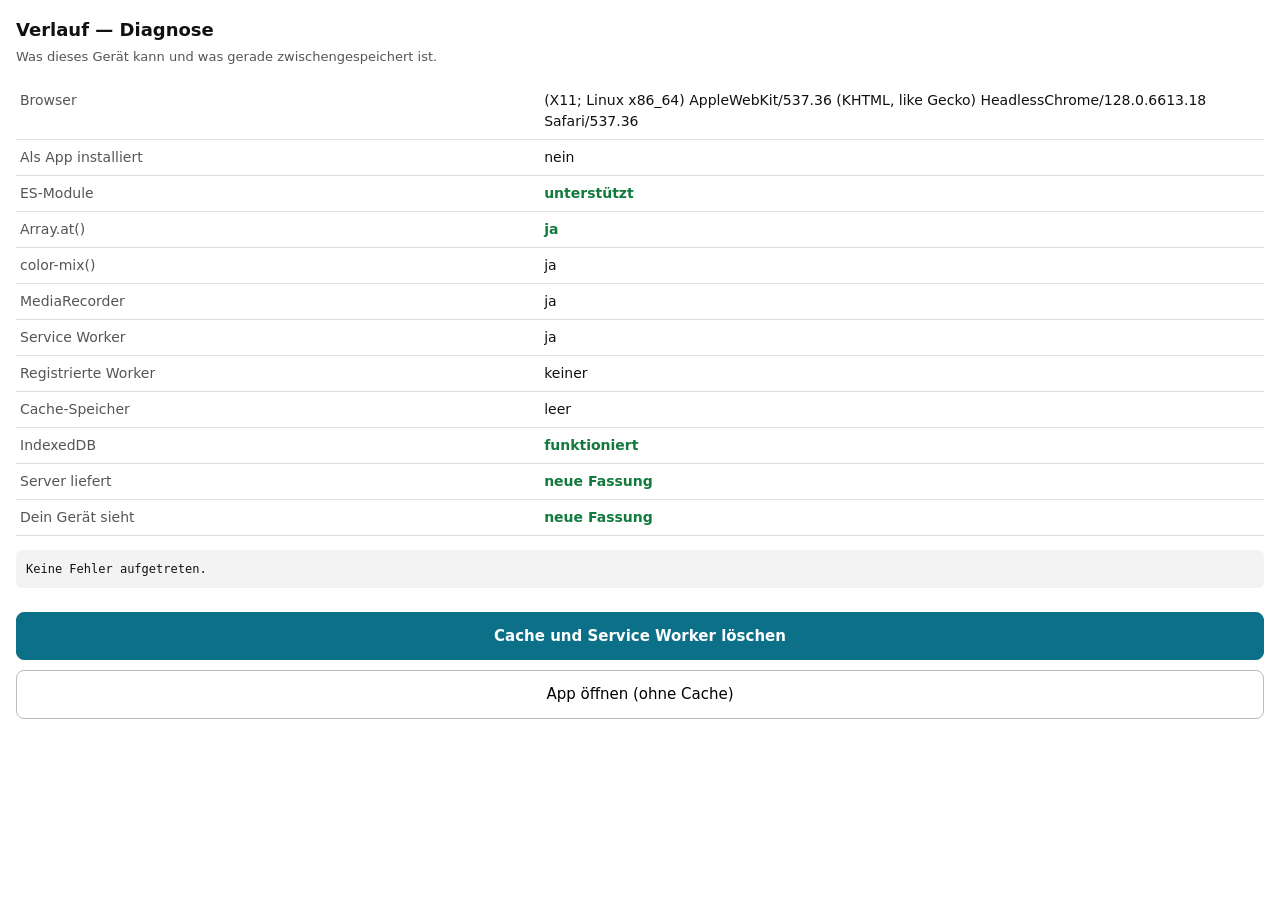
==== diag.html @ bd5bca19 "Diagnoseseite für Geräte, die nur eine schwarze Seite zeigen diag.html läuft ohne Module, ohne exter" ====
<!doctype html>
<html lang="de">
<head>
<meta charset="utf-8">
<meta name="viewport" content="width=device-width, initial-scale=1">
<title>Verlauf — Diagnose</title>
<style>
  /* Bewusst ohne externe Dateien und ohne Farbschema-Tricks:
     diese Seite muss auch dann lesbar sein, wenn alles andere kaputt ist. */
  html { background: #fff; color: #111; }
  body { margin: 0; padding: 16px; font: 15px/1.5 system-ui, sans-serif;
         background: #fff; color: #111; }
  h1 { font-size: 18px; margin: 0 0 4px; }
  p.sub { margin: 0 0 16px; color: #555; font-size: 13px; }
  table { border-collapse: collapse; width: 100%; font-size: 14px; }
  td { padding: 7px 4px; border-bottom: 1px solid #ddd; vertical-align: top; }
  td:first-child { color: #555; width: 42%; }
  .ok { color: #127a3d; font-weight: 600; }
  .bad { color: #b3261e; font-weight: 600; }
  pre { background: #f3f3f3; padding: 10px; border-radius: 6px; font-size: 12px;
        white-space: pre-wrap; word-break: break-word; margin: 14px 0; }
  button { font: inherit; padding: 12px 16px; border-radius: 8px; border: 1px solid #bbb;
           background: #fff; width: 100%; margin-top: 10px; min-height: 48px; }
  button.go { background: #0C7188; color: #fff; border-color: #0C7188; font-weight: 600; }
</style>
</head>
<body>
<h1>Verlauf — Diagnose</h1>
<p class="sub">Was dieses Gerät kann und was gerade zwischengespeichert ist.</p>
<table id="t"></table>
<pre id="log">läuft …</pre>
<button class="go" id="reset">Cache und Service Worker löschen</button>
<button id="open">App öffnen (ohne Cache)</button>

<script>
// Klassisches Script, kein Modul: läuft auch, wenn die Modul-Kette scheitert.
var rows = [], notes = [];
function add(label, value, good) {
  rows.push('<tr><td>' + label + '</td><td class="' +
    (good === true ? 'ok' : good === false ? 'bad' : '') + '">' + value + '</td></tr>');
  document.getElementById('t').innerHTML = rows.join('');
}
window.onerror = function (m, s, l) { notes.push('Fehler: ' + m + ' (' + s + ':' + l + ')'); draw(); };
function draw() { document.getElementById('log').textContent = notes.join('\n') || 'Keine Fehler aufgetreten.'; }

add('Browser', navigator.userAgent.replace(/^Mozilla\/5\.0 /, ''));
add('Als App installiert', window.matchMedia('(display-mode: standalone)').matches || navigator.standalone ? 'ja' : 'nein');

add('ES-Module', 'HTMLScriptElement' in window && 'noModule' in document.createElement('script') ? 'unterstützt' : 'FEHLT', 'noModule' in document.createElement('script'));
add('Array.at()', typeof Array.prototype.at === 'function' ? 'ja' : 'FEHLT', typeof Array.prototype.at === 'function');
add('color-mix()', window.CSS && CSS.supports && CSS.supports('color', 'color-mix(in srgb, red 50%, blue)') ? 'ja' : 'nein (nur Optik)');
add('MediaRecorder', 'MediaRecorder' in window ? 'ja' : 'nein (keine Aufnahme)');
add('Service Worker', 'serviceWorker' in navigator ? 'ja' : 'nein');

// IndexedDB — der häufigste Grund für eine leere Seite
if (!window.indexedDB) { add('IndexedDB', 'FEHLT', false); notes.push('Ohne IndexedDB startet die App nicht. Im privaten Modus ist das normal.'); draw(); }
else {
  try {
    var req = indexedDB.open('verlauf-diagnose', 1);
    req.onsuccess = function () { add('IndexedDB', 'funktioniert', true); try { req.result.close(); indexedDB.deleteDatabase('verlauf-diagnose'); } catch (e) {} };
    req.onerror = function () { add('IndexedDB', 'blockiert', false); notes.push('IndexedDB wird verweigert — privates Surfen oder Speicher voll.'); draw(); };
    req.onblocked = function () { add('IndexedDB', 'blockiert', false); };
  } catch (e) { add('IndexedDB', 'Fehler: ' + e.message, false); }
}

// Welche Fassung liegt im Cache, welche liegt auf dem Server?
fetch('./index.html?bust=' + Date.now(), { cache: 'no-store' })
  .then(function (r) { return r.text(); })
  .then(function (t) {
    add('Server liefert', t.indexOf('boot-note') !== -1 ? 'neue Fassung' : 'ALTE Fassung', t.indexOf('boot-note') !== -1);
  })
  .catch(function (e) { add('Server erreichbar', 'nein: ' + e.message, false); });

fetch('./index.html')
  .then(function (r) { return r.text(); })
  .then(function (t) {
    var neu = t.indexOf('boot-note') !== -1;
    add('Dein Gerät sieht', neu ? 'neue Fassung' : 'ALTE Fassung (Cache!)', neu);
    if (!neu) notes.push('Dein Gerät bekommt eine veraltete Kopie. Unten auf "Cache und Service Worker löschen" tippen.');
    draw();
  })
  .catch(function (e) { add('Lokaler Abruf', 'Fehler: ' + e.message, false); });

if ('serviceWorker' in navigator) {
  navigator.serviceWorker.getRegistrations().then(function (rs) {
    add('Registrierte Worker', rs.length ? rs.length + ' aktiv' : 'keiner');
  });
}
if (window.caches) {
  caches.keys().then(function (ks) { add('Cache-Speicher', ks.length ? ks.join(', ') : 'leer'); });
}

document.getElementById('reset').onclick = function () {
  var btn = this; btn.textContent = 'räume auf …';
  var jobs = [];
  if ('serviceWorker' in navigator)
    jobs.push(navigator.serviceWorker.getRegistrations().then(function (rs) {
      return Promise.all(rs.map(function (r) { return r.unregister(); }));
    }));
  if (window.caches) jobs.push(caches.keys().then(function (ks) {
    return Promise.all(ks.map(function (k) { return caches.delete(k); }));
  }));
  Promise.all(jobs).then(function () {
    btn.textContent = 'Fertig — App wird geöffnet';
    location.replace('./?frisch=' + Date.now());
  });
};
document.getElementById('open').onclick = function () { location.replace('./?frisch=' + Date.now()); };
draw();
</script>
</body>
</html>
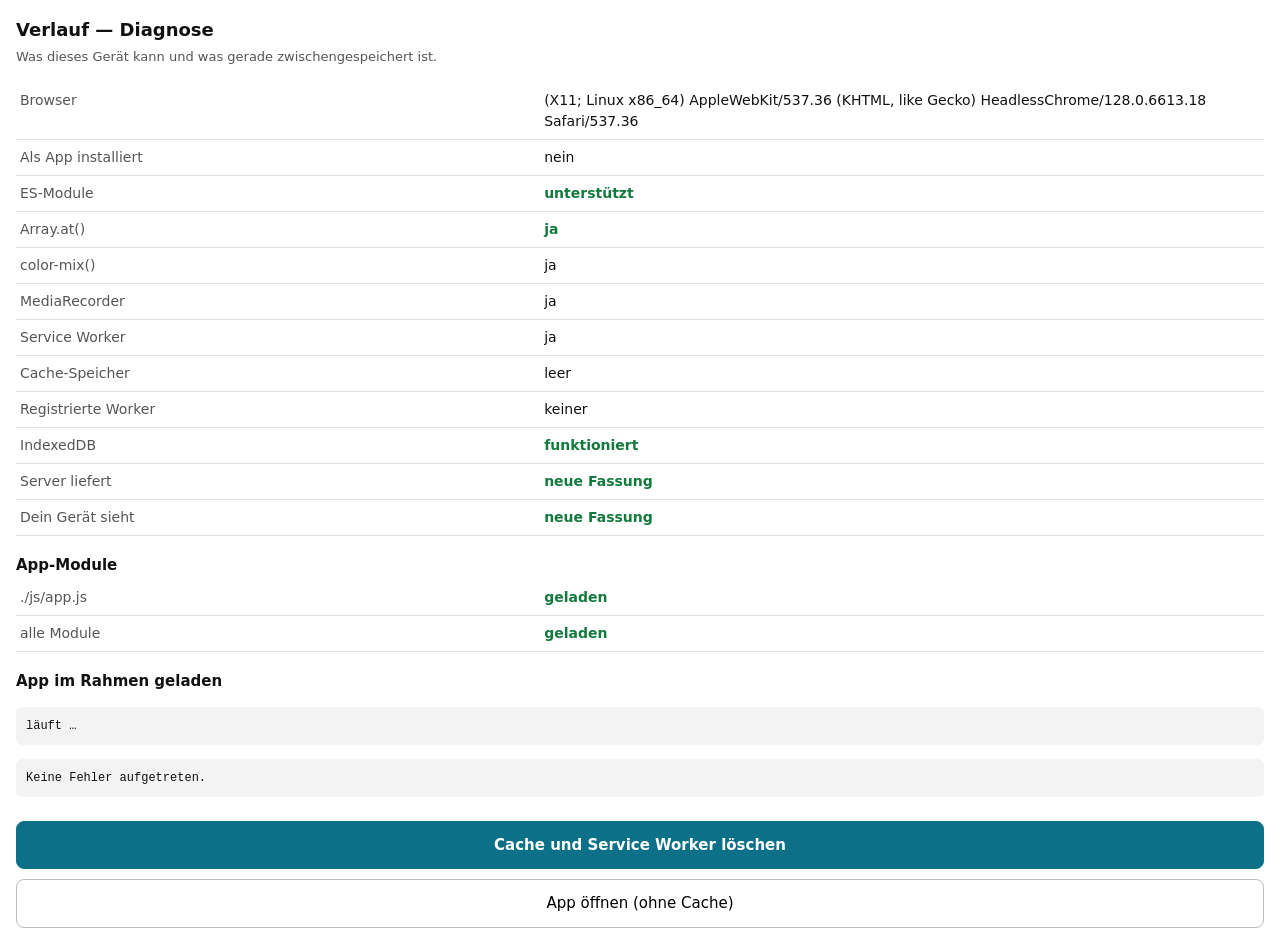
==== commit 139b2b67: "Diagnose: Module wirklich laden statt nur Feature-Detect "ES-Module: unterstützt" hat nur geprüft, o" ====
--- a/diag.html
+++ b/diag.html
@@ -28,6 +28,11 @@
 <h1>Verlauf — Diagnose</h1>
 <p class="sub">Was dieses Gerät kann und was gerade zwischengespeichert ist.</p>
 <table id="t"></table>
+<h2 style="font-size:15px;margin:18px 0 4px">App-Module</h2>
+<table id="m"></table>
+<h2 style="font-size:15px;margin:18px 0 4px">App im Rahmen geladen</h2>
+<pre id="frame">läuft …</pre>
+<iframe id="probe" src="about:blank" style="width:1px;height:1px;opacity:0;border:0;position:absolute;left:-9999px"></iframe>
 <pre id="log">läuft …</pre>
 <button class="go" id="reset">Cache und Service Worker löschen</button>
 <button id="open">App öffnen (ohne Cache)</button>
@@ -90,6 +95,49 @@
   caches.keys().then(function (ks) { add('Cache-Speicher', ks.length ? ks.join(', ') : 'leer'); });
 }
 
+// Feature-Detect sagt nur, dass der Browser Module KENNT. Hier werden sie wirklich geladen.
+var MODULES = ['./js/models.js','./js/markdown.js','./js/repo.js','./js/db.js','./js/images.js',
+               './js/audio.js','./js/github.js','./js/sync.js','./js/ui/components.js',
+               './js/ui/timeline.js','./js/ui/entry-edit.js','./js/ui/entry-view.js',
+               './js/ui/conditions.js','./js/ui/search.js','./js/ui/settings.js','./js/app.js'];
+var mrows = [];
+function mrow(name, value, good) {
+  mrows.push('<tr><td>' + name + '</td><td class="' + (good ? 'ok' : 'bad') + '">' + value + '</td></tr>');
+  document.getElementById('m').innerHTML = mrows.join('');
+}
+(function next(i) {
+  if (i >= MODULES.length) { mrow('alle Module', 'geladen', true); return; }
+  var name = MODULES[i];
+  var t0 = Date.now();
+  // app.js startet beim Import die App — deshalb zuletzt und getrennt gemeldet.
+  import(name + '?diag=' + t0).then(function () {
+    if (name === './js/app.js') mrow(name, 'geladen', true);
+    next(i + 1);
+  }).catch(function (e) {
+    mrow(name, String(e && (e.message || e)).slice(0, 180), false);
+    notes.push('Modul ' + name + ' scheitert: ' + (e && (e.stack || e.message || e)));
+    draw();
+    next(i + 1);
+  });
+})(0);
+
+// Die echte App in einem Rahmen starten und nachsehen, was sie anzeigt.
+(function () {
+  var f = document.getElementById('probe');
+  var out = document.getElementById('frame');
+  f.src = './index.html?imframe=' + Date.now();
+  setTimeout(function () {
+    try {
+      var d = f.contentDocument;
+      var view = d.getElementById('view');
+      var txt = (view ? view.innerText : d.body.innerText) || '';
+      txt = txt.replace(/\s+/g, ' ').trim();
+      out.textContent = txt ? 'Die App zeigt: "' + txt.slice(0, 220) + '"'
+                            : 'Die App zeigt NICHTS — #view ist leer.';
+    } catch (e) { out.textContent = 'Rahmen nicht lesbar: ' + e.message; }
+  }, 5000);
+})();
+
 document.getElementById('reset').onclick = function () {
   var btn = this; btn.textContent = 'räume auf …';
   var jobs = [];
